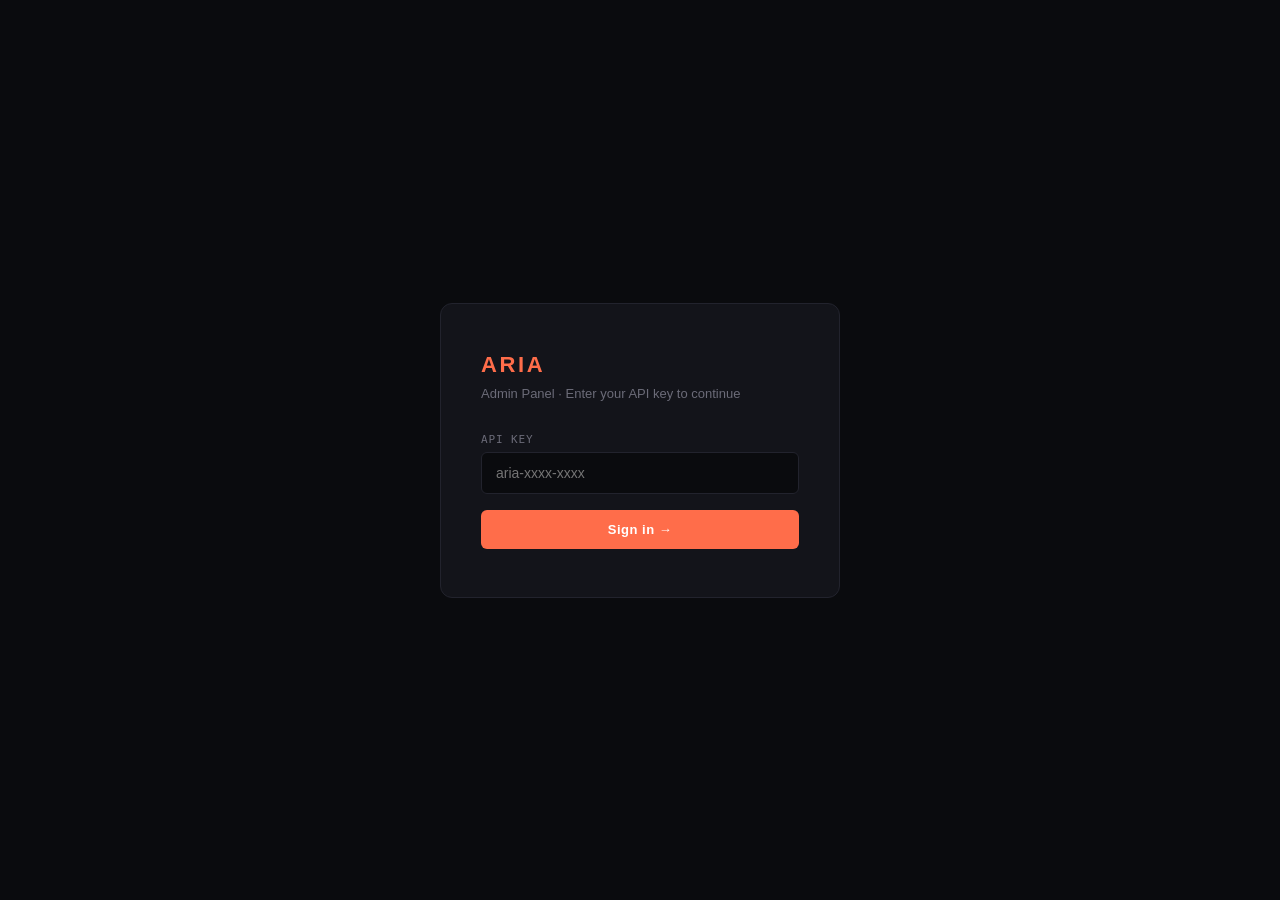
==== api/static/admin.html @ 055c733e "feat: admin panel — step 2 of plug-and-play RAG - /admin serves admin.html — clean dark UI with side" ====
<!DOCTYPE html>
<html lang="en">
<head>
<meta charset="UTF-8"/>
<meta name="viewport" content="width=device-width,initial-scale=1"/>
<title>Aria Admin</title>
<style>
  :root {
    --bg: #0a0b0e;
    --surface: #13141a;
    --border: #22232d;
    --coral: #ff6d4a;
    --green: #a7f3d0;
    --text: #f0ede8;
    --muted: #6b6b78;
    --sidebar-w: 220px;
  }
  * { box-sizing: border-box; margin: 0; padding: 0; }
  body { background: var(--bg); color: var(--text); font-family: 'Inter', 'Segoe UI', sans-serif; min-height: 100vh; }

  /* LOGIN */
  #login-screen {
    display: flex; align-items: center; justify-content: center;
    min-height: 100vh; padding: 24px;
  }
  .login-card {
    background: var(--surface); border: 1px solid var(--border);
    border-radius: 12px; padding: 48px 40px; width: 100%; max-width: 400px;
  }
  .login-card .logo { font-size: 22px; font-weight: 700; letter-spacing: .12em; color: var(--coral); margin-bottom: 8px; }
  .login-card .sub { font-size: 13px; color: var(--muted); margin-bottom: 32px; }
  .login-card label { font-size: 11px; letter-spacing: .08em; color: var(--muted); display: block; margin-bottom: 6px; font-family: monospace; }
  .login-card input {
    width: 100%; background: var(--bg); border: 1px solid var(--border);
    color: var(--text); padding: 12px 14px; border-radius: 6px;
    font-size: 14px; outline: none; margin-bottom: 16px;
  }
  .login-card input:focus { border-color: var(--coral); }
  .btn {
    background: var(--coral); color: #fff; border: none; padding: 12px 24px;
    border-radius: 6px; font-size: 13px; font-weight: 600; cursor: pointer;
    width: 100%; letter-spacing: .04em;
  }
  .btn:hover { opacity: .9; }
  .btn:disabled { opacity: .5; cursor: not-allowed; }
  .error-msg { color: #f87171; font-size: 12px; margin-top: 8px; }

  /* LAYOUT */
  #app { display: none; min-height: 100vh; }
  .sidebar {
    position: fixed; top: 0; left: 0; bottom: 0; width: var(--sidebar-w);
    background: var(--surface); border-right: 1px solid var(--border);
    display: flex; flex-direction: column; padding: 24px 0; z-index: 10;
  }
  .sidebar .brand { padding: 0 20px 24px; border-bottom: 1px solid var(--border); }
  .sidebar .brand span { font-size: 18px; font-weight: 700; letter-spacing: .1em; color: var(--coral); }
  .sidebar .brand small { display: block; font-size: 10px; color: var(--muted); letter-spacing: .06em; margin-top: 2px; }
  .nav { padding: 16px 12px; flex: 1; }
  .nav-item {
    display: flex; align-items: center; gap: 10px; padding: 10px 12px;
    border-radius: 6px; cursor: pointer; font-size: 13px; color: var(--muted);
    margin-bottom: 2px; transition: all .15s;
  }
  .nav-item:hover { background: var(--border); color: var(--text); }
  .nav-item.active { background: rgba(255,109,74,.12); color: var(--coral); }
  .nav-item .icon { font-size: 16px; width: 20px; text-align: center; }
  .sidebar-footer { padding: 16px 20px; border-top: 1px solid var(--border); }
  .company-badge { font-size: 11px; color: var(--muted); }
  .company-badge strong { display: block; font-size: 13px; color: var(--text); margin-bottom: 2px; }

  .main { margin-left: var(--sidebar-w); padding: 32px; min-height: 100vh; }
  .page { display: none; }
  .page.active { display: block; }
  .page-title { font-size: 22px; font-weight: 600; margin-bottom: 4px; }
  .page-sub { font-size: 13px; color: var(--muted); margin-bottom: 28px; }

  /* CARDS */
  .stats-grid { display: grid; grid-template-columns: repeat(auto-fit, minmax(180px,1fr)); gap: 16px; margin-bottom: 32px; }
  .stat-card {
    background: var(--surface); border: 1px solid var(--border);
    border-radius: 10px; padding: 20px 22px;
  }
  .stat-card .label { font-size: 10px; letter-spacing: .1em; color: var(--muted); font-family: monospace; margin-bottom: 8px; }
  .stat-card .value { font-size: 28px; font-weight: 700; color: var(--text); }
  .stat-card .sub { font-size: 11px; color: var(--muted); margin-top: 4px; }

  /* UPLOAD */
  .upload-zone {
    border: 2px dashed var(--border); border-radius: 10px;
    padding: 48px 24px; text-align: center; cursor: pointer;
    transition: all .2s; margin-bottom: 24px; background: var(--surface);
  }
  .upload-zone:hover, .upload-zone.drag { border-color: var(--coral); background: rgba(255,109,74,.04); }
  .upload-zone .icon { font-size: 36px; margin-bottom: 12px; }
  .upload-zone p { font-size: 14px; color: var(--muted); }
  .upload-zone strong { color: var(--text); }
  #file-input { display: none; }

  .progress-bar { height: 4px; background: var(--border); border-radius: 2px; margin: 12px 0; overflow: hidden; display: none; }
  .progress-fill { height: 100%; background: var(--coral); border-radius: 2px; transition: width .3s; }

  /* TABLE */
  .table-wrap { background: var(--surface); border: 1px solid var(--border); border-radius: 10px; overflow: hidden; }
  table { width: 100%; border-collapse: collapse; }
  th { font-size: 10px; letter-spacing: .08em; color: var(--muted); font-family: monospace; padding: 12px 16px; text-align: left; border-bottom: 1px solid var(--border); }
  td { font-size: 13px; padding: 14px 16px; border-bottom: 1px solid var(--border); vertical-align: top; }
  tr:last-child td { border-bottom: none; }
  tr:hover td { background: rgba(255,255,255,.02); }
  .badge { display: inline-block; padding: 2px 8px; border-radius: 4px; font-size: 10px; font-family: monospace; letter-spacing: .06em; }
  .badge-open { background: rgba(167,243,208,.1); color: var(--green); }
  .badge-doc { background: rgba(255,109,74,.1); color: var(--coral); }
  .reply-btn {
    background: none; border: 1px solid var(--border); color: var(--muted);
    padding: 4px 10px; border-radius: 4px; font-size: 11px; cursor: pointer;
  }
  .reply-btn:hover { border-color: var(--coral); color: var(--coral); }
  .empty-state { padding: 48px; text-align: center; color: var(--muted); font-size: 13px; }

  /* TOPICS */
  .topic-row { display: flex; align-items: center; gap: 12px; margin-bottom: 12px; }
  .topic-name { font-size: 13px; width: 200px; flex-shrink: 0; }
  .topic-bar-wrap { flex: 1; height: 8px; background: var(--border); border-radius: 4px; overflow: hidden; }
  .topic-bar { height: 100%; background: var(--coral); border-radius: 4px; transition: width .6s ease; }
  .topic-count { font-size: 12px; color: var(--muted); width: 32px; text-align: right; }

  /* DOCS LIST */
  .doc-item {
    display: flex; align-items: center; justify-content: space-between;
    padding: 14px 16px; border-bottom: 1px solid var(--border);
  }
  .doc-item:last-child { border-bottom: none; }
  .doc-info .doc-name { font-size: 13px; margin-bottom: 3px; }
  .doc-info .doc-meta { font-size: 11px; color: var(--muted); }

  /* TOAST */
  #toast {
    position: fixed; bottom: 24px; right: 24px;
    background: var(--surface); border: 1px solid var(--border);
    padding: 12px 20px; border-radius: 8px; font-size: 13px;
    transform: translateY(80px); opacity: 0; transition: all .3s; z-index: 100;
  }
  #toast.show { transform: translateY(0); opacity: 1; }
  #toast.success { border-color: var(--green); color: var(--green); }
  #toast.error { border-color: #f87171; color: #f87171; }

  @media (max-width: 768px) {
    .sidebar { width: 60px; }
    .sidebar .brand small, .nav-item span, .sidebar-footer .company-badge { display: none; }
    .main { margin-left: 60px; padding: 20px 16px; }
  }
</style>
</head>
<body>

<!-- LOGIN -->
<div id="login-screen">
  <div class="login-card">
    <div class="logo">ARIA</div>
    <div class="sub">Admin Panel · Enter your API key to continue</div>
    <label>API KEY</label>
    <input type="password" id="api-key-input" placeholder="aria-xxxx-xxxx" autocomplete="off"/>
    <div id="login-error" class="error-msg" style="display:none"></div>
    <button class="btn" id="login-btn">Sign in →</button>
  </div>
</div>

<!-- APP -->
<div id="app">
  <aside class="sidebar">
    <div class="brand">
      <span>ARIA</span>
      <small>ADMIN PANEL</small>
    </div>
    <nav class="nav">
      <div class="nav-item active" data-page="overview">
        <span class="icon">◈</span><span>Overview</span>
      </div>
      <div class="nav-item" data-page="knowledge">
        <span class="icon">⬡</span><span>Knowledge Base</span>
      </div>
      <div class="nav-item" data-page="tickets">
        <span class="icon">◎</span><span>Tickets</span>
      </div>
      <div class="nav-item" data-page="analytics">
        <span class="icon">▦</span><span>Analytics</span>
      </div>
    </nav>
    <div class="sidebar-footer">
      <div class="company-badge">
        <strong id="company-name">—</strong>
        <span>Company</span>
      </div>
    </div>
  </aside>

  <main class="main">

    <!-- OVERVIEW -->
    <div class="page active" id="page-overview">
      <div class="page-title">Overview</div>
      <div class="page-sub">Your Aria support agent at a glance</div>
      <div class="stats-grid">
        <div class="stat-card">
          <div class="label">TOTAL TICKETS</div>
          <div class="value" id="stat-tickets">—</div>
          <div class="sub">Escalations raised</div>
        </div>
        <div class="stat-card">
          <div class="label">DOCS INDEXED</div>
          <div class="value" id="stat-docs">—</div>
          <div class="sub">In knowledge base</div>
        </div>
        <div class="stat-card">
          <div class="label">TOP TOPIC</div>
          <div class="value" style="font-size:16px;padding-top:6px" id="stat-topic">—</div>
          <div class="sub">Most asked about</div>
        </div>
      </div>
      <div style="background:var(--surface);border:1px solid var(--border);border-radius:10px;padding:24px;">
        <p style="font-size:12px;letter-spacing:.08em;color:var(--muted);font-family:monospace;margin-bottom:16px;">QUICK LINKS</p>
        <div style="display:flex;gap:12px;flex-wrap:wrap;">
          <a href="/" target="_blank" style="color:var(--coral);font-size:13px;text-decoration:none;border:1px solid rgba(255,109,74,.3);padding:8px 16px;border-radius:6px;">Open Aria Chat ↗</a>
          <button class="reply-btn" onclick="switchPage('knowledge')">Upload a document</button>
          <button class="reply-btn" onclick="switchPage('tickets')">View tickets</button>
        </div>
      </div>
    </div>

    <!-- KNOWLEDGE BASE -->
    <div class="page" id="page-knowledge">
      <div class="page-title">Knowledge Base</div>
      <div class="page-sub">Upload documents — Aria learns from them instantly</div>

      <div class="upload-zone" id="upload-zone">
        <div class="icon">⬡</div>
        <p><strong>Drag & drop your file here</strong></p>
        <p style="margin-top:6px;font-size:12px;">PDF, DOCX or TXT · Max 10MB</p>
        <input type="file" id="file-input" accept=".pdf,.docx,.doc,.txt"/>
      </div>
      <div class="progress-bar" id="progress-bar">
        <div class="progress-fill" id="progress-fill" style="width:0%"></div>
      </div>
      <div id="upload-status" style="font-size:13px;color:var(--muted);margin-bottom:20px;"></div>

      <div class="table-wrap" id="docs-list">
        <div class="empty-state">No documents indexed yet. Upload one above.</div>
      </div>
    </div>

    <!-- TICKETS -->
    <div class="page" id="page-tickets">
      <div class="page-title">Tickets</div>
      <div class="page-sub">Escalations raised by your users</div>
      <div class="table-wrap">
        <table id="tickets-table">
          <thead>
            <tr>
              <th>TICKET ID</th>
              <th>CUSTOMER</th>
              <th>ISSUE</th>
              <th>STATUS</th>
              <th>DATE</th>
              <th></th>
            </tr>
          </thead>
          <tbody id="tickets-body">
            <tr><td colspan="6" class="empty-state">No tickets yet.</td></tr>
          </tbody>
        </table>
      </div>
    </div>

    <!-- ANALYTICS -->
    <div class="page" id="page-analytics">
      <div class="page-title">Analytics</div>
      <div class="page-sub">What your users ask Aria about most</div>
      <div class="table-wrap" style="padding:24px;" id="topics-chart">
        <div class="empty-state">No conversation data yet.</div>
      </div>
    </div>

  </main>
</div>

<div id="toast"></div>

<script>
let API_KEY = '';
let companyName = '';

// ── AUTH ──────────────────────────────────────────────────────────────────────
async function login() {
  const key = document.getElementById('api-key-input').value.trim();
  if (!key) return;
  const btn = document.getElementById('login-btn');
  btn.disabled = true; btn.textContent = 'Checking…';
  try {
    const r = await fetch('/admin/stats', { headers: { 'X-API-Key': key } });
    if (!r.ok) throw new Error('Invalid key');
    const data = await r.json();
    API_KEY = key;
    companyName = data.company;
    document.getElementById('login-screen').style.display = 'none';
    document.getElementById('app').style.display = 'block';
    document.getElementById('company-name').textContent = companyName;
    populateStats(data);
    loadAll();
  } catch {
    document.getElementById('login-error').style.display = 'block';
    document.getElementById('login-error').textContent = 'Invalid API key — please try again.';
    btn.disabled = false; btn.textContent = 'Sign in →';
  }
}

document.getElementById('login-btn').addEventListener('click', login);
document.getElementById('api-key-input').addEventListener('keydown', e => { if (e.key === 'Enter') login(); });

// ── NAV ───────────────────────────────────────────────────────────────────────
function switchPage(name) {
  document.querySelectorAll('.nav-item').forEach(i => i.classList.toggle('active', i.dataset.page === name));
  document.querySelectorAll('.page').forEach(p => p.classList.toggle('active', p.id === 'page-' + name));
  if (name === 'tickets') loadTickets();
  if (name === 'analytics') loadTopics();
  if (name === 'knowledge') loadDocs();
}
document.querySelectorAll('.nav-item').forEach(item => item.addEventListener('click', () => switchPage(item.dataset.page)));

// ── API ───────────────────────────────────────────────────────────────────────
const api = (path) => fetch(path, { headers: { 'X-API-Key': API_KEY } }).then(r => r.json());

function loadAll() { loadDocs(); loadTickets(); loadTopics(); }

// ── STATS ─────────────────────────────────────────────────────────────────────
function populateStats(data) {
  document.getElementById('stat-tickets').textContent = data.total_tickets;
  document.getElementById('stat-docs').textContent = data.docs_indexed;
  document.getElementById('stat-topic').textContent = data.top_topic;
}

// ── DOCS ──────────────────────────────────────────────────────────────────────
async function loadDocs() {
  const docs = await api('/admin/docs');
  const el = document.getElementById('docs-list');
  if (!docs.length) { el.innerHTML = '<div class="empty-state">No documents indexed yet. Upload one above.</div>'; return; }
  el.innerHTML = docs.map(d => `
    <div class="doc-item">
      <div class="doc-info">
        <div class="doc-name">${d.title}</div>
        <div class="doc-meta">${d.chunks} chunks indexed</div>
      </div>
      <span class="badge badge-doc">INDEXED</span>
    </div>`).join('');
}

// ── UPLOAD ────────────────────────────────────────────────────────────────────
const zone = document.getElementById('upload-zone');
const fileInput = document.getElementById('file-input');

zone.addEventListener('click', () => fileInput.click());
zone.addEventListener('dragover', e => { e.preventDefault(); zone.classList.add('drag'); });
zone.addEventListener('dragleave', () => zone.classList.remove('drag'));
zone.addEventListener('drop', e => { e.preventDefault(); zone.classList.remove('drag'); handleFile(e.dataTransfer.files[0]); });
fileInput.addEventListener('change', () => handleFile(fileInput.files[0]));

async function handleFile(file) {
  if (!file) return;
  const bar = document.getElementById('progress-bar');
  const fill = document.getElementById('progress-fill');
  const status = document.getElementById('upload-status');
  bar.style.display = 'block'; fill.style.width = '20%';
  status.textContent = `Uploading ${file.name}…`;
  const form = new FormData();
  form.append('file', file);
  try {
    fill.style.width = '60%';
    const r = await fetch('/upload', { method: 'POST', headers: { 'X-API-Key': API_KEY }, body: form });
    fill.style.width = '100%';
    const data = await r.json();
    if (!r.ok) throw new Error(data.detail || 'Upload failed');
    status.textContent = `✓ ${data.file} — ${data.chunks_indexed} chunks indexed`;
    toast(`${data.chunks_indexed} chunks indexed from ${data.file}`, 'success');
    setTimeout(() => { bar.style.display = 'none'; fill.style.width = '0%'; }, 1500);
    loadDocs();
    api('/admin/stats').then(populateStats);
  } catch (err) {
    status.textContent = '✗ ' + err.message;
    toast(err.message, 'error');
    bar.style.display = 'none';
  }
}

// ── TICKETS ───────────────────────────────────────────────────────────────────
async function loadTickets() {
  const tickets = await api('/admin/tickets');
  const body = document.getElementById('tickets-body');
  if (!tickets.length) { body.innerHTML = '<tr><td colspan="6" class="empty-state">No tickets yet.</td></tr>'; return; }
  body.innerHTML = tickets.map(t => `
    <tr>
      <td style="font-family:monospace;color:var(--green);font-size:12px;">#${t.id}</td>
      <td>
        <div style="font-size:13px;">${t.customer_name || '—'}</div>
        <div style="font-size:11px;color:var(--muted);">${t.customer_email || ''}</div>
      </td>
      <td style="max-width:260px;color:var(--muted);">${(t.issue || '').slice(0,80)}${(t.issue||'').length>80?'…':''}</td>
      <td><span class="badge badge-open">${(t.status||'open').toUpperCase()}</span></td>
      <td style="font-size:11px;color:var(--muted);">${t.created_at ? new Date(t.created_at).toLocaleDateString() : '—'}</td>
      <td>${t.customer_email ? `<button class="reply-btn" onclick="replyTo('${t.customer_email}','${t.id}')">Reply</button>` : ''}</td>
    </tr>`).join('');
}

function replyTo(email, ticketId) {
  window.open(`mailto:${email}?subject=Re: PulseFlow support ticket %23${ticketId}`, '_blank');
}

// ── TOPICS ────────────────────────────────────────────────────────────────────
async function loadTopics() {
  const topics = await api('/topics');
  const el = document.getElementById('topics-chart');
  if (!topics.length) { el.innerHTML = '<div class="empty-state">No conversation data yet.</div>'; return; }
  const max = Math.max(...topics.map(t => t.count));
  el.innerHTML = topics.map(t => `
    <div class="topic-row">
      <div class="topic-name">${t.topic}</div>
      <div class="topic-bar-wrap"><div class="topic-bar" style="width:${Math.round(t.count/max*100)}%"></div></div>
      <div class="topic-count">${t.count}</div>
    </div>`).join('');
}

// ── TOAST ─────────────────────────────────────────────────────────────────────
function toast(msg, type = 'success') {
  const el = document.getElementById('toast');
  el.textContent = msg; el.className = 'show ' + type;
  setTimeout(() => el.className = '', 3000);
}
</script>
</body>
</html>
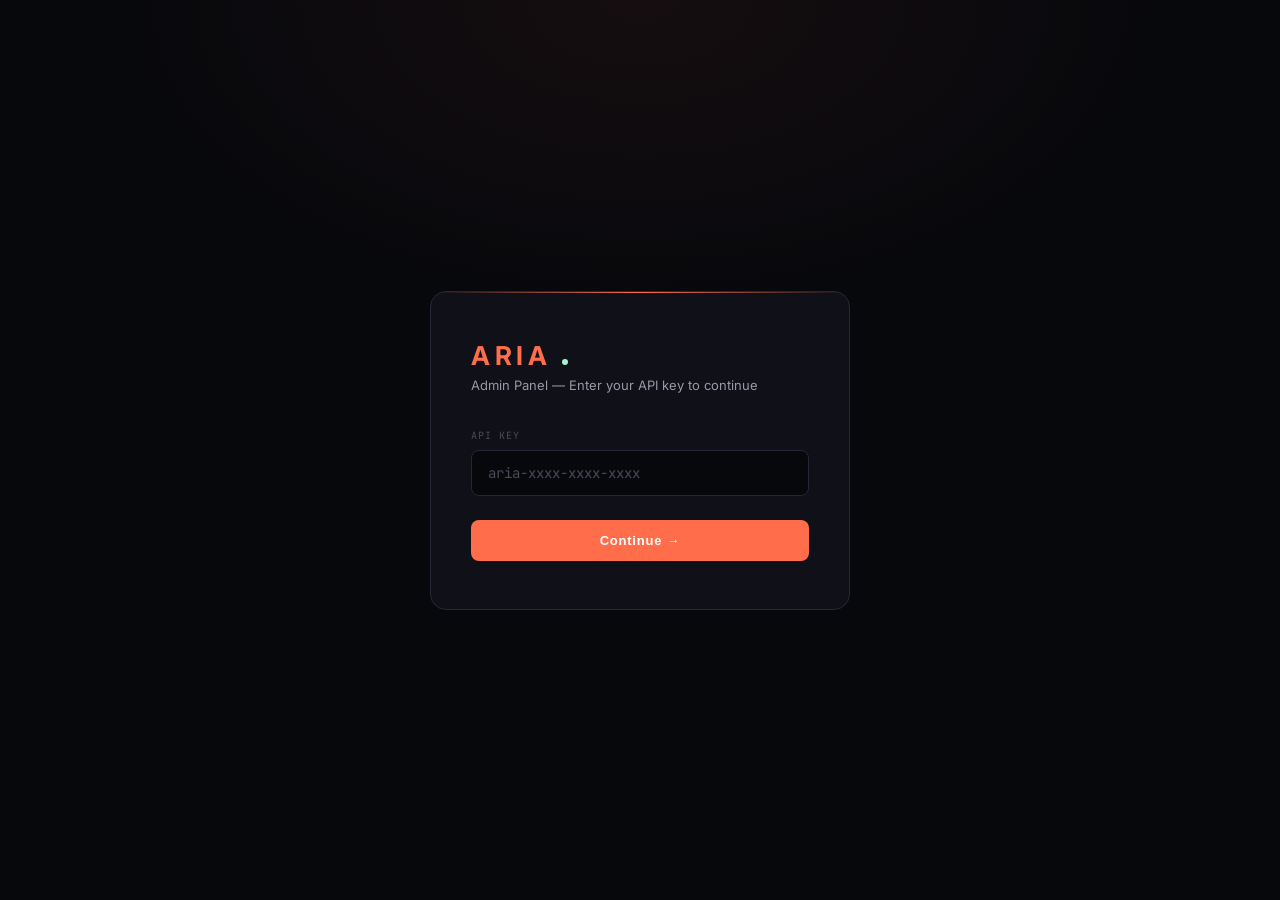
==== commit 2b4f6db3: "feat: CORS middleware + admin panel redesign - Add CORSMiddleware (allow_origins=[*]) so the embed s" ====
--- a/api/static/admin.html
+++ b/api/static/admin.html
@@ -5,148 +5,399 @@
 <meta name="viewport" content="width=device-width,initial-scale=1"/>
 <title>Aria Admin</title>
 <style>
+  @import url('https://fonts.googleapis.com/css2?family=Inter:wght@300;400;500;600;700&family=JetBrains+Mono:wght@400;500&display=swap');
+
   :root {
-    --bg: #0a0b0e;
-    --surface: #13141a;
-    --border: #22232d;
+    --bg: #07080c;
+    --surface: #0f1018;
+    --surface2: #161820;
+    --border: #1e2030;
+    --border2: #252738;
     --coral: #ff6d4a;
+    --coral-dim: rgba(255,109,74,.08);
+    --coral-glow: rgba(255,109,74,.15);
     --green: #a7f3d0;
-    --text: #f0ede8;
-    --muted: #6b6b78;
-    --sidebar-w: 220px;
-  }
+    --green-dim: rgba(167,243,208,.08);
+    --blue: #7dd3fc;
+    --text: #eeeaf4;
+    --text2: #9898a8;
+    --text3: #4a4a5a;
+    --sidebar-w: 240px;
+    --radius: 10px;
+  }
+
   * { box-sizing: border-box; margin: 0; padding: 0; }
-  body { background: var(--bg); color: var(--text); font-family: 'Inter', 'Segoe UI', sans-serif; min-height: 100vh; }
-
-  /* LOGIN */
+
+  body {
+    background: var(--bg);
+    color: var(--text);
+    font-family: 'Inter', sans-serif;
+    min-height: 100vh;
+    -webkit-font-smoothing: antialiased;
+  }
+
+  /* ── LOGIN ── */
   #login-screen {
     display: flex; align-items: center; justify-content: center;
     min-height: 100vh; padding: 24px;
-  }
+    background: radial-gradient(ellipse 60% 50% at 50% 0%, rgba(255,109,74,.06) 0%, transparent 70%);
+  }
+
   .login-card {
-    background: var(--surface); border: 1px solid var(--border);
-    border-radius: 12px; padding: 48px 40px; width: 100%; max-width: 400px;
-  }
-  .login-card .logo { font-size: 22px; font-weight: 700; letter-spacing: .12em; color: var(--coral); margin-bottom: 8px; }
-  .login-card .sub { font-size: 13px; color: var(--muted); margin-bottom: 32px; }
-  .login-card label { font-size: 11px; letter-spacing: .08em; color: var(--muted); display: block; margin-bottom: 6px; font-family: monospace; }
-  .login-card input {
-    width: 100%; background: var(--bg); border: 1px solid var(--border);
-    color: var(--text); padding: 12px 14px; border-radius: 6px;
-    font-size: 14px; outline: none; margin-bottom: 16px;
-  }
-  .login-card input:focus { border-color: var(--coral); }
-  .btn {
-    background: var(--coral); color: #fff; border: none; padding: 12px 24px;
-    border-radius: 6px; font-size: 13px; font-weight: 600; cursor: pointer;
-    width: 100%; letter-spacing: .04em;
-  }
-  .btn:hover { opacity: .9; }
-  .btn:disabled { opacity: .5; cursor: not-allowed; }
-  .error-msg { color: #f87171; font-size: 12px; margin-top: 8px; }
-
-  /* LAYOUT */
+    width: 100%; max-width: 420px;
+    background: var(--surface);
+    border: 1px solid var(--border2);
+    border-radius: 16px;
+    padding: 48px 40px;
+    position: relative;
+    overflow: hidden;
+  }
+
+  .login-card::before {
+    content: '';
+    position: absolute; top: 0; left: 0; right: 0; height: 1px;
+    background: linear-gradient(90deg, transparent, var(--coral), transparent);
+  }
+
+  .login-logo {
+    display: flex; align-items: baseline; gap: 10px; margin-bottom: 6px;
+  }
+  .login-logo .wordmark {
+    font-size: 26px; font-weight: 700; letter-spacing: .18em; color: var(--coral);
+  }
+  .login-logo .dot {
+    width: 6px; height: 6px; border-radius: 50%;
+    background: var(--green); margin-bottom: 2px;
+  }
+  .login-sub { font-size: 13px; color: var(--text2); margin-bottom: 36px; }
+
+  .field-group { margin-bottom: 20px; }
+  .field-group label {
+    display: block; font-size: 10px; font-family: 'JetBrains Mono', monospace;
+    letter-spacing: .1em; color: var(--text3); margin-bottom: 8px;
+  }
+  .field-group input {
+    width: 100%;
+    background: var(--bg);
+    border: 1px solid var(--border2);
+    color: var(--text);
+    padding: 13px 16px;
+    border-radius: 8px;
+    font-size: 14px;
+    font-family: 'JetBrains Mono', monospace;
+    outline: none;
+    transition: border-color .2s, box-shadow .2s;
+  }
+  .field-group input:focus {
+    border-color: var(--coral);
+    box-shadow: 0 0 0 3px var(--coral-glow);
+  }
+  .field-group input::placeholder { color: var(--text3); }
+
+  .login-btn {
+    width: 100%;
+    background: var(--coral);
+    color: #fff;
+    border: none;
+    padding: 13px;
+    border-radius: 8px;
+    font-size: 13px;
+    font-weight: 600;
+    letter-spacing: .06em;
+    cursor: pointer;
+    transition: opacity .15s, transform .1s;
+    margin-top: 4px;
+  }
+  .login-btn:hover { opacity: .92; }
+  .login-btn:active { transform: scale(.99); }
+  .login-btn:disabled { opacity: .4; cursor: not-allowed; }
+
+  .login-error {
+    display: none;
+    background: rgba(248,113,113,.08);
+    border: 1px solid rgba(248,113,113,.2);
+    color: #f87171;
+    font-size: 12px;
+    padding: 10px 14px;
+    border-radius: 6px;
+    margin-top: 12px;
+  }
+
+  /* ── APP SHELL ── */
   #app { display: none; min-height: 100vh; }
+
   .sidebar {
     position: fixed; top: 0; left: 0; bottom: 0; width: var(--sidebar-w);
-    background: var(--surface); border-right: 1px solid var(--border);
-    display: flex; flex-direction: column; padding: 24px 0; z-index: 10;
-  }
-  .sidebar .brand { padding: 0 20px 24px; border-bottom: 1px solid var(--border); }
-  .sidebar .brand span { font-size: 18px; font-weight: 700; letter-spacing: .1em; color: var(--coral); }
-  .sidebar .brand small { display: block; font-size: 10px; color: var(--muted); letter-spacing: .06em; margin-top: 2px; }
-  .nav { padding: 16px 12px; flex: 1; }
+    background: var(--surface);
+    border-right: 1px solid var(--border);
+    display: flex; flex-direction: column;
+    z-index: 20;
+  }
+
+  .sidebar-top {
+    padding: 24px 20px 20px;
+    border-bottom: 1px solid var(--border);
+  }
+
+  .brand {
+    display: flex; align-items: center; gap: 10px; margin-bottom: 4px;
+  }
+  .brand-icon {
+    width: 32px; height: 32px;
+    background: var(--coral);
+    border-radius: 8px;
+    display: flex; align-items: center; justify-content: center;
+    font-size: 14px; font-weight: 800; color: #fff; letter-spacing: .08em;
+  }
+  .brand-text { font-size: 15px; font-weight: 700; letter-spacing: .08em; color: var(--text); }
+  .brand-badge {
+    font-size: 9px; font-family: 'JetBrains Mono', monospace;
+    letter-spacing: .1em; color: var(--text3);
+    background: var(--surface2); border: 1px solid var(--border);
+    padding: 2px 7px; border-radius: 4px;
+  }
+
+  .company-row {
+    display: flex; align-items: center; gap: 8px; margin-top: 14px;
+  }
+  .company-dot { width: 7px; height: 7px; border-radius: 50%; background: var(--green); flex-shrink: 0; }
+  .company-label { font-size: 12px; color: var(--text2); }
+  #company-name { font-size: 12px; color: var(--text); font-weight: 500; }
+
+  .nav { flex: 1; padding: 16px 12px; }
+  .nav-section-label {
+    font-size: 9px; font-family: 'JetBrains Mono', monospace;
+    letter-spacing: .12em; color: var(--text3);
+    padding: 0 8px; margin-bottom: 8px; margin-top: 16px;
+  }
+  .nav-section-label:first-child { margin-top: 0; }
+
   .nav-item {
-    display: flex; align-items: center; gap: 10px; padding: 10px 12px;
-    border-radius: 6px; cursor: pointer; font-size: 13px; color: var(--muted);
-    margin-bottom: 2px; transition: all .15s;
-  }
-  .nav-item:hover { background: var(--border); color: var(--text); }
-  .nav-item.active { background: rgba(255,109,74,.12); color: var(--coral); }
-  .nav-item .icon { font-size: 16px; width: 20px; text-align: center; }
-  .sidebar-footer { padding: 16px 20px; border-top: 1px solid var(--border); }
-  .company-badge { font-size: 11px; color: var(--muted); }
-  .company-badge strong { display: block; font-size: 13px; color: var(--text); margin-bottom: 2px; }
-
-  .main { margin-left: var(--sidebar-w); padding: 32px; min-height: 100vh; }
-  .page { display: none; }
+    display: flex; align-items: center; gap: 10px;
+    padding: 9px 10px; border-radius: 7px;
+    cursor: pointer; font-size: 13px; color: var(--text2);
+    margin-bottom: 1px; transition: all .15s; position: relative;
+    user-select: none;
+  }
+  .nav-item:hover { background: var(--surface2); color: var(--text); }
+  .nav-item.active {
+    background: var(--coral-dim);
+    color: var(--coral);
+  }
+  .nav-item.active::before {
+    content: '';
+    position: absolute; left: 0; top: 20%; bottom: 20%;
+    width: 2px; border-radius: 2px;
+    background: var(--coral);
+  }
+  .nav-icon { font-size: 15px; width: 20px; text-align: center; opacity: .7; }
+  .nav-item.active .nav-icon { opacity: 1; }
+
+  .sidebar-footer {
+    padding: 16px 20px;
+    border-top: 1px solid var(--border);
+    font-size: 11px; color: var(--text3);
+  }
+  .sidebar-footer a { color: var(--coral); text-decoration: none; font-size: 12px; }
+  .sidebar-footer a:hover { opacity: .8; }
+
+  /* ── MAIN ── */
+  .main {
+    margin-left: var(--sidebar-w);
+    padding: 36px 40px;
+    min-height: 100vh;
+    max-width: 1100px;
+  }
+
+  .page { display: none; animation: fadeIn .2s ease; }
   .page.active { display: block; }
-  .page-title { font-size: 22px; font-weight: 600; margin-bottom: 4px; }
-  .page-sub { font-size: 13px; color: var(--muted); margin-bottom: 28px; }
-
-  /* CARDS */
-  .stats-grid { display: grid; grid-template-columns: repeat(auto-fit, minmax(180px,1fr)); gap: 16px; margin-bottom: 32px; }
+  @keyframes fadeIn { from { opacity: 0; transform: translateY(6px); } to { opacity: 1; transform: none; } }
+
+  .page-header { margin-bottom: 28px; }
+  .page-header h1 { font-size: 20px; font-weight: 600; margin-bottom: 4px; }
+  .page-header p { font-size: 13px; color: var(--text2); }
+
+  /* ── STATS ── */
+  .stats-row { display: grid; grid-template-columns: repeat(3, 1fr); gap: 16px; margin-bottom: 28px; }
+
   .stat-card {
-    background: var(--surface); border: 1px solid var(--border);
-    border-radius: 10px; padding: 20px 22px;
-  }
-  .stat-card .label { font-size: 10px; letter-spacing: .1em; color: var(--muted); font-family: monospace; margin-bottom: 8px; }
-  .stat-card .value { font-size: 28px; font-weight: 700; color: var(--text); }
-  .stat-card .sub { font-size: 11px; color: var(--muted); margin-top: 4px; }
-
-  /* UPLOAD */
+    background: var(--surface);
+    border: 1px solid var(--border);
+    border-radius: var(--radius);
+    padding: 22px 24px;
+    position: relative; overflow: hidden;
+    transition: border-color .2s;
+  }
+  .stat-card:hover { border-color: var(--border2); }
+  .stat-card .s-label {
+    font-size: 9px; font-family: 'JetBrains Mono', monospace;
+    letter-spacing: .12em; color: var(--text3); margin-bottom: 10px;
+  }
+  .stat-card .s-value {
+    font-size: 32px; font-weight: 700; line-height: 1;
+    margin-bottom: 6px;
+  }
+  .stat-card .s-sub { font-size: 11px; color: var(--text2); }
+  .stat-card.accent-coral { border-color: rgba(255,109,74,.2); }
+  .stat-card.accent-coral .s-value { color: var(--coral); }
+  .stat-card.accent-green { border-color: rgba(167,243,208,.15); }
+  .stat-card.accent-green .s-value { color: var(--green); }
+  .stat-card .s-glow {
+    position: absolute; top: -20px; right: -20px;
+    width: 80px; height: 80px; border-radius: 50%;
+    filter: blur(28px); pointer-events: none;
+  }
+  .accent-coral .s-glow { background: rgba(255,109,74,.18); }
+  .accent-green .s-glow { background: rgba(167,243,208,.1); }
+
+  /* ── QUICK ACTIONS ── */
+  .quick-row { display: flex; gap: 12px; flex-wrap: wrap; margin-bottom: 28px; }
+  .quick-btn {
+    display: flex; align-items: center; gap: 8px;
+    padding: 10px 16px; border-radius: 8px;
+    font-size: 13px; cursor: pointer; transition: all .15s;
+    border: 1px solid var(--border2); background: var(--surface2);
+    color: var(--text2); text-decoration: none;
+  }
+  .quick-btn:hover { border-color: var(--coral); color: var(--text); }
+  .quick-btn.primary { background: var(--coral); color: #fff; border-color: var(--coral); }
+  .quick-btn.primary:hover { opacity: .9; }
+
+  /* ── PANEL CARD ── */
+  .panel {
+    background: var(--surface);
+    border: 1px solid var(--border);
+    border-radius: var(--radius);
+    overflow: hidden;
+    margin-bottom: 24px;
+  }
+  .panel-head {
+    padding: 16px 20px;
+    border-bottom: 1px solid var(--border);
+    display: flex; align-items: center; justify-content: space-between;
+  }
+  .panel-head h3 { font-size: 13px; font-weight: 500; }
+  .panel-head .ph-sub { font-size: 11px; color: var(--text2); }
+
+  /* ── UPLOAD ── */
   .upload-zone {
-    border: 2px dashed var(--border); border-radius: 10px;
-    padding: 48px 24px; text-align: center; cursor: pointer;
-    transition: all .2s; margin-bottom: 24px; background: var(--surface);
-  }
-  .upload-zone:hover, .upload-zone.drag { border-color: var(--coral); background: rgba(255,109,74,.04); }
-  .upload-zone .icon { font-size: 36px; margin-bottom: 12px; }
-  .upload-zone p { font-size: 14px; color: var(--muted); }
-  .upload-zone strong { color: var(--text); }
+    border: 2px dashed var(--border2); border-radius: var(--radius);
+    padding: 52px 24px; text-align: center; cursor: pointer;
+    transition: all .2s; background: var(--surface); margin-bottom: 16px;
+  }
+  .upload-zone:hover, .upload-zone.drag {
+    border-color: var(--coral);
+    background: var(--coral-dim);
+  }
+  .upload-zone .uz-icon { font-size: 32px; margin-bottom: 14px; opacity: .6; }
+  .upload-zone .uz-main { font-size: 14px; font-weight: 500; margin-bottom: 6px; }
+  .upload-zone .uz-sub { font-size: 12px; color: var(--text2); }
+  .upload-zone .uz-sub span { color: var(--coral); }
   #file-input { display: none; }
 
-  .progress-bar { height: 4px; background: var(--border); border-radius: 2px; margin: 12px 0; overflow: hidden; display: none; }
-  .progress-fill { height: 100%; background: var(--coral); border-radius: 2px; transition: width .3s; }
-
-  /* TABLE */
-  .table-wrap { background: var(--surface); border: 1px solid var(--border); border-radius: 10px; overflow: hidden; }
+  .progress-wrap { display: none; margin-bottom: 16px; }
+  .progress-label { font-size: 12px; color: var(--text2); margin-bottom: 8px; }
+  .progress-bar { height: 3px; background: var(--border2); border-radius: 2px; overflow: hidden; }
+  .progress-fill { height: 100%; background: var(--coral); border-radius: 2px; transition: width .4s ease; width: 0%; }
+
+  .upload-msg { font-size: 13px; color: var(--text2); margin-bottom: 20px; min-height: 20px; }
+
+  /* ── TABLE ── */
+  .table-wrap { overflow-x: auto; }
   table { width: 100%; border-collapse: collapse; }
-  th { font-size: 10px; letter-spacing: .08em; color: var(--muted); font-family: monospace; padding: 12px 16px; text-align: left; border-bottom: 1px solid var(--border); }
-  td { font-size: 13px; padding: 14px 16px; border-bottom: 1px solid var(--border); vertical-align: top; }
+  thead tr { border-bottom: 1px solid var(--border); }
+  th {
+    font-size: 9px; font-family: 'JetBrains Mono', monospace;
+    letter-spacing: .1em; color: var(--text3); padding: 12px 16px;
+    text-align: left; font-weight: 500; white-space: nowrap;
+  }
+  td { font-size: 13px; padding: 14px 16px; border-bottom: 1px solid var(--border); vertical-align: middle; }
   tr:last-child td { border-bottom: none; }
-  tr:hover td { background: rgba(255,255,255,.02); }
-  .badge { display: inline-block; padding: 2px 8px; border-radius: 4px; font-size: 10px; font-family: monospace; letter-spacing: .06em; }
-  .badge-open { background: rgba(167,243,208,.1); color: var(--green); }
-  .badge-doc { background: rgba(255,109,74,.1); color: var(--coral); }
-  .reply-btn {
-    background: none; border: 1px solid var(--border); color: var(--muted);
-    padding: 4px 10px; border-radius: 4px; font-size: 11px; cursor: pointer;
-  }
-  .reply-btn:hover { border-color: var(--coral); color: var(--coral); }
-  .empty-state { padding: 48px; text-align: center; color: var(--muted); font-size: 13px; }
-
-  /* TOPICS */
-  .topic-row { display: flex; align-items: center; gap: 12px; margin-bottom: 12px; }
-  .topic-name { font-size: 13px; width: 200px; flex-shrink: 0; }
-  .topic-bar-wrap { flex: 1; height: 8px; background: var(--border); border-radius: 4px; overflow: hidden; }
-  .topic-bar { height: 100%; background: var(--coral); border-radius: 4px; transition: width .6s ease; }
-  .topic-count { font-size: 12px; color: var(--muted); width: 32px; text-align: right; }
-
-  /* DOCS LIST */
-  .doc-item {
+  tbody tr { transition: background .1s; }
+  tbody tr:hover td { background: var(--surface2); }
+
+  .ticket-id { font-family: 'JetBrains Mono', monospace; font-size: 11px; color: var(--green); }
+  .customer-name { font-weight: 500; margin-bottom: 2px; }
+  .customer-email { font-size: 11px; color: var(--text2); }
+  .issue-text { color: var(--text2); max-width: 260px; line-height: 1.4; }
+
+  .badge {
+    display: inline-flex; align-items: center; gap: 5px;
+    padding: 3px 9px; border-radius: 20px;
+    font-size: 10px; font-family: 'JetBrains Mono', monospace;
+    letter-spacing: .06em; font-weight: 500;
+  }
+  .badge::before { content: ''; width: 5px; height: 5px; border-radius: 50%; }
+  .badge-open { background: var(--green-dim); color: var(--green); border: 1px solid rgba(167,243,208,.2); }
+  .badge-open::before { background: var(--green); }
+  .badge-doc { background: var(--coral-dim); color: var(--coral); border: 1px solid rgba(255,109,74,.2); }
+  .badge-doc::before { background: var(--coral); }
+
+  .action-btn {
+    background: none; border: 1px solid var(--border2); color: var(--text2);
+    padding: 5px 12px; border-radius: 6px; font-size: 11px; cursor: pointer;
+    transition: all .15s; font-family: inherit;
+  }
+  .action-btn:hover { border-color: var(--coral); color: var(--coral); }
+
+  .date-text { font-size: 11px; color: var(--text3); font-family: 'JetBrains Mono', monospace; }
+
+  /* ── DOC LIST ── */
+  .doc-row {
     display: flex; align-items: center; justify-content: space-between;
-    padding: 14px 16px; border-bottom: 1px solid var(--border);
-  }
-  .doc-item:last-child { border-bottom: none; }
-  .doc-info .doc-name { font-size: 13px; margin-bottom: 3px; }
-  .doc-info .doc-meta { font-size: 11px; color: var(--muted); }
-
-  /* TOAST */
+    padding: 14px 20px; border-bottom: 1px solid var(--border);
+    transition: background .1s;
+  }
+  .doc-row:last-child { border-bottom: none; }
+  .doc-row:hover { background: var(--surface2); }
+  .doc-icon { font-size: 18px; margin-right: 12px; opacity: .6; }
+  .doc-info { flex: 1; }
+  .doc-name { font-size: 13px; font-weight: 500; margin-bottom: 3px; }
+  .doc-meta { font-size: 11px; color: var(--text2); font-family: 'JetBrains Mono', monospace; }
+
+  /* ── TOPICS ── */
+  .topic-row {
+    display: flex; align-items: center; gap: 14px;
+    padding: 10px 20px; border-bottom: 1px solid var(--border);
+  }
+  .topic-row:last-child { border-bottom: none; }
+  .topic-rank {
+    font-size: 10px; font-family: 'JetBrains Mono', monospace;
+    color: var(--text3); width: 20px; text-align: center; flex-shrink: 0;
+  }
+  .topic-name { font-size: 13px; width: 190px; flex-shrink: 0; }
+  .topic-bar-wrap { flex: 1; height: 6px; background: var(--border2); border-radius: 3px; overflow: hidden; }
+  .topic-bar { height: 100%; background: linear-gradient(90deg, var(--coral), #ff9966); border-radius: 3px; transition: width .8s cubic-bezier(.4,0,.2,1); width: 0%; }
+  .topic-count { font-size: 12px; color: var(--text2); font-family: 'JetBrains Mono', monospace; width: 28px; text-align: right; }
+
+  /* ── EMPTY ── */
+  .empty {
+    padding: 52px 24px; text-align: center;
+    color: var(--text3); font-size: 13px;
+  }
+  .empty .empty-icon { font-size: 28px; margin-bottom: 12px; opacity: .4; }
+
+  /* ── TOAST ── */
   #toast {
     position: fixed; bottom: 24px; right: 24px;
-    background: var(--surface); border: 1px solid var(--border);
-    padding: 12px 20px; border-radius: 8px; font-size: 13px;
-    transform: translateY(80px); opacity: 0; transition: all .3s; z-index: 100;
-  }
-  #toast.show { transform: translateY(0); opacity: 1; }
-  #toast.success { border-color: var(--green); color: var(--green); }
-  #toast.error { border-color: #f87171; color: #f87171; }
-
-  @media (max-width: 768px) {
-    .sidebar { width: 60px; }
-    .sidebar .brand small, .nav-item span, .sidebar-footer .company-badge { display: none; }
-    .main { margin-left: 60px; padding: 20px 16px; }
+    background: var(--surface2); border: 1px solid var(--border2);
+    color: var(--text); padding: 12px 18px; border-radius: 8px;
+    font-size: 13px; opacity: 0; transform: translateY(12px);
+    transition: all .25s; pointer-events: none; z-index: 999;
+    display: flex; align-items: center; gap: 10px;
+    box-shadow: 0 8px 32px rgba(0,0,0,.4);
+  }
+  #toast.show { opacity: 1; transform: none; }
+  #toast.ok { border-color: rgba(167,243,208,.3); }
+  #toast.ok::before { content: '✓'; color: var(--green); font-weight: 700; }
+  #toast.err { border-color: rgba(248,113,113,.3); }
+  #toast.err::before { content: '✗'; color: #f87171; font-weight: 700; }
+
+  @media (max-width: 900px) {
+    :root { --sidebar-w: 64px; }
+    .nav-item span, .sidebar-top .company-row, .brand-text, .brand-badge, .sidebar-footer { display: none; }
+    .main { padding: 24px 20px; }
+    .stats-row { grid-template-columns: 1fr; }
   }
 </style>
 </head>
@@ -155,41 +406,56 @@
 <!-- LOGIN -->
 <div id="login-screen">
   <div class="login-card">
-    <div class="logo">ARIA</div>
-    <div class="sub">Admin Panel · Enter your API key to continue</div>
-    <label>API KEY</label>
-    <input type="password" id="api-key-input" placeholder="aria-xxxx-xxxx" autocomplete="off"/>
-    <div id="login-error" class="error-msg" style="display:none"></div>
-    <button class="btn" id="login-btn">Sign in →</button>
+    <div class="login-logo">
+      <div class="wordmark">ARIA</div>
+      <div class="dot"></div>
+    </div>
+    <p class="login-sub">Admin Panel — Enter your API key to continue</p>
+    <div class="field-group">
+      <label>API KEY</label>
+      <input type="password" id="api-key-input" placeholder="aria-xxxx-xxxx-xxxx" autocomplete="off" spellcheck="false"/>
+    </div>
+    <button class="login-btn" id="login-btn">Continue →</button>
+    <div class="login-error" id="login-error"></div>
   </div>
 </div>
 
 <!-- APP -->
 <div id="app">
+
   <aside class="sidebar">
-    <div class="brand">
-      <span>ARIA</span>
-      <small>ADMIN PANEL</small>
+    <div class="sidebar-top">
+      <div class="brand">
+        <div class="brand-icon">A</div>
+        <span class="brand-text">ARIA</span>
+        <span class="brand-badge">ADMIN</span>
+      </div>
+      <div class="company-row">
+        <div class="company-dot"></div>
+        <span id="company-name">—</span>
+        <span class="company-label">· active</span>
+      </div>
     </div>
+
     <nav class="nav">
+      <div class="nav-section-label">WORKSPACE</div>
       <div class="nav-item active" data-page="overview">
-        <span class="icon">◈</span><span>Overview</span>
+        <span class="nav-icon">⊞</span><span>Overview</span>
       </div>
       <div class="nav-item" data-page="knowledge">
-        <span class="icon">⬡</span><span>Knowledge Base</span>
-      </div>
+        <span class="nav-icon">◈</span><span>Knowledge Base</span>
+      </div>
+      <div class="nav-section-label">SUPPORT</div>
       <div class="nav-item" data-page="tickets">
-        <span class="icon">◎</span><span>Tickets</span>
+        <span class="nav-icon">◎</span><span>Tickets</span>
       </div>
       <div class="nav-item" data-page="analytics">
-        <span class="icon">▦</span><span>Analytics</span>
+        <span class="nav-icon">▦</span><span>Analytics</span>
       </div>
     </nav>
+
     <div class="sidebar-footer">
-      <div class="company-badge">
-        <strong id="company-name">—</strong>
-        <span>Company</span>
-      </div>
+      <a href="/" target="_blank">↗ Open Aria Chat</a>
     </div>
   </aside>
 
@@ -197,85 +463,121 @@
 
     <!-- OVERVIEW -->
     <div class="page active" id="page-overview">
-      <div class="page-title">Overview</div>
-      <div class="page-sub">Your Aria support agent at a glance</div>
-      <div class="stats-grid">
+      <div class="page-header">
+        <h1>Good morning ☀️</h1>
+        <p>Here's what's happening with your Aria support agent</p>
+      </div>
+
+      <div class="stats-row">
+        <div class="stat-card accent-coral">
+          <div class="s-glow"></div>
+          <div class="s-label">OPEN TICKETS</div>
+          <div class="s-value" id="stat-tickets">—</div>
+          <div class="s-sub">Escalations raised</div>
+        </div>
+        <div class="stat-card accent-green">
+          <div class="s-glow"></div>
+          <div class="s-label">DOCS INDEXED</div>
+          <div class="s-value" id="stat-docs">—</div>
+          <div class="s-sub">In knowledge base</div>
+        </div>
         <div class="stat-card">
-          <div class="label">TOTAL TICKETS</div>
-          <div class="value" id="stat-tickets">—</div>
-          <div class="sub">Escalations raised</div>
-        </div>
-        <div class="stat-card">
-          <div class="label">DOCS INDEXED</div>
-          <div class="value" id="stat-docs">—</div>
-          <div class="sub">In knowledge base</div>
-        </div>
-        <div class="stat-card">
-          <div class="label">TOP TOPIC</div>
-          <div class="value" style="font-size:16px;padding-top:6px" id="stat-topic">—</div>
-          <div class="sub">Most asked about</div>
-        </div>
-      </div>
-      <div style="background:var(--surface);border:1px solid var(--border);border-radius:10px;padding:24px;">
-        <p style="font-size:12px;letter-spacing:.08em;color:var(--muted);font-family:monospace;margin-bottom:16px;">QUICK LINKS</p>
-        <div style="display:flex;gap:12px;flex-wrap:wrap;">
-          <a href="/" target="_blank" style="color:var(--coral);font-size:13px;text-decoration:none;border:1px solid rgba(255,109,74,.3);padding:8px 16px;border-radius:6px;">Open Aria Chat ↗</a>
-          <button class="reply-btn" onclick="switchPage('knowledge')">Upload a document</button>
-          <button class="reply-btn" onclick="switchPage('tickets')">View tickets</button>
+          <div class="s-label">TOP TOPIC</div>
+          <div class="s-value" id="stat-topic" style="font-size:15px;padding-top:8px;color:var(--text2);font-weight:500;">—</div>
+          <div class="s-sub">Most asked about</div>
+        </div>
+      </div>
+
+      <div class="quick-row">
+        <a href="/" target="_blank" class="quick-btn primary">↗ Open Aria Chat</a>
+        <button class="quick-btn" onclick="switchPage('knowledge')">⬡ Upload a doc</button>
+        <button class="quick-btn" onclick="switchPage('tickets')">◎ View tickets</button>
+        <button class="quick-btn" onclick="switchPage('analytics')">▦ Analytics</button>
+      </div>
+
+      <div class="panel">
+        <div class="panel-head">
+          <h3>Recent Tickets</h3>
+          <span class="ph-sub" style="cursor:pointer;color:var(--coral);font-size:12px;" onclick="switchPage('tickets')">View all →</span>
+        </div>
+        <div id="overview-tickets">
+          <div class="empty"><div class="empty-icon">◎</div>No tickets yet</div>
         </div>
       </div>
     </div>
 
     <!-- KNOWLEDGE BASE -->
     <div class="page" id="page-knowledge">
-      <div class="page-title">Knowledge Base</div>
-      <div class="page-sub">Upload documents — Aria learns from them instantly</div>
+      <div class="page-header">
+        <h1>Knowledge Base</h1>
+        <p>Upload documents — Aria learns from them instantly using semantic search</p>
+      </div>
 
       <div class="upload-zone" id="upload-zone">
-        <div class="icon">⬡</div>
-        <p><strong>Drag & drop your file here</strong></p>
-        <p style="margin-top:6px;font-size:12px;">PDF, DOCX or TXT · Max 10MB</p>
+        <div class="uz-icon">⬡</div>
+        <div class="uz-main">Drop your document here</div>
+        <div class="uz-sub">or <span>click to browse</span> · PDF, DOCX, TXT · Max 10MB</div>
         <input type="file" id="file-input" accept=".pdf,.docx,.doc,.txt"/>
       </div>
-      <div class="progress-bar" id="progress-bar">
-        <div class="progress-fill" id="progress-fill" style="width:0%"></div>
-      </div>
-      <div id="upload-status" style="font-size:13px;color:var(--muted);margin-bottom:20px;"></div>
-
-      <div class="table-wrap" id="docs-list">
-        <div class="empty-state">No documents indexed yet. Upload one above.</div>
+
+      <div class="progress-wrap" id="progress-wrap">
+        <div class="progress-label" id="progress-label">Uploading…</div>
+        <div class="progress-bar"><div class="progress-fill" id="progress-fill"></div></div>
+      </div>
+      <div class="upload-msg" id="upload-msg"></div>
+
+      <div class="panel" id="docs-panel">
+        <div class="panel-head">
+          <h3>Indexed Documents</h3>
+          <span class="ph-sub" id="docs-count">—</span>
+        </div>
+        <div id="docs-list">
+          <div class="empty"><div class="empty-icon">◈</div>No documents yet</div>
+        </div>
       </div>
     </div>
 
     <!-- TICKETS -->
     <div class="page" id="page-tickets">
-      <div class="page-title">Tickets</div>
-      <div class="page-sub">Escalations raised by your users</div>
-      <div class="table-wrap">
-        <table id="tickets-table">
-          <thead>
-            <tr>
-              <th>TICKET ID</th>
-              <th>CUSTOMER</th>
-              <th>ISSUE</th>
-              <th>STATUS</th>
-              <th>DATE</th>
-              <th></th>
-            </tr>
-          </thead>
-          <tbody id="tickets-body">
-            <tr><td colspan="6" class="empty-state">No tickets yet.</td></tr>
-          </tbody>
-        </table>
+      <div class="page-header">
+        <h1>Tickets</h1>
+        <p>All escalations raised by your users — hit reply to respond directly</p>
+      </div>
+      <div class="panel">
+        <div class="table-wrap">
+          <table>
+            <thead>
+              <tr>
+                <th>TICKET</th>
+                <th>CUSTOMER</th>
+                <th>ISSUE</th>
+                <th>STATUS</th>
+                <th>DATE</th>
+                <th></th>
+              </tr>
+            </thead>
+            <tbody id="tickets-body">
+              <tr><td colspan="6"><div class="empty"><div class="empty-icon">◎</div>No tickets yet</div></td></tr>
+            </tbody>
+          </table>
+        </div>
       </div>
     </div>
 
     <!-- ANALYTICS -->
     <div class="page" id="page-analytics">
-      <div class="page-title">Analytics</div>
-      <div class="page-sub">What your users ask Aria about most</div>
-      <div class="table-wrap" style="padding:24px;" id="topics-chart">
-        <div class="empty-state">No conversation data yet.</div>
+      <div class="page-header">
+        <h1>Analytics</h1>
+        <p>What your users ask Aria about most — powered by Neo4j graph memory</p>
+      </div>
+      <div class="panel">
+        <div class="panel-head">
+          <h3>Top Topics</h3>
+          <span class="ph-sub">by conversation count</span>
+        </div>
+        <div id="topics-list">
+          <div class="empty"><div class="empty-icon">▦</div>No conversation data yet</div>
+        </div>
       </div>
     </div>
 
@@ -286,34 +588,39 @@
 
 <script>
 let API_KEY = '';
-let companyName = '';
 
 // ── AUTH ──────────────────────────────────────────────────────────────────────
 async function login() {
   const key = document.getElementById('api-key-input').value.trim();
   if (!key) return;
   const btn = document.getElementById('login-btn');
-  btn.disabled = true; btn.textContent = 'Checking…';
+  const err = document.getElementById('login-error');
+  btn.disabled = true; btn.textContent = 'Checking…'; err.style.display = 'none';
   try {
     const r = await fetch('/admin/stats', { headers: { 'X-API-Key': key } });
-    if (!r.ok) throw new Error('Invalid key');
+    if (!r.ok) throw new Error('bad key');
     const data = await r.json();
     API_KEY = key;
-    companyName = data.company;
     document.getElementById('login-screen').style.display = 'none';
     document.getElementById('app').style.display = 'block';
-    document.getElementById('company-name').textContent = companyName;
+    document.getElementById('company-name').textContent = data.company;
     populateStats(data);
-    loadAll();
+    loadOverviewTickets();
+    greetByTime();
   } catch {
-    document.getElementById('login-error').style.display = 'block';
-    document.getElementById('login-error').textContent = 'Invalid API key — please try again.';
-    btn.disabled = false; btn.textContent = 'Sign in →';
-  }
-}
-
+    err.textContent = 'Invalid API key — please try again.';
+    err.style.display = 'block';
+    btn.disabled = false; btn.textContent = 'Continue →';
+  }
+}
 document.getElementById('login-btn').addEventListener('click', login);
 document.getElementById('api-key-input').addEventListener('keydown', e => { if (e.key === 'Enter') login(); });
+
+function greetByTime() {
+  const h = new Date().getHours();
+  const greet = h < 12 ? 'Good morning ☀️' : h < 17 ? 'Good afternoon 👋' : 'Good evening 🌙';
+  document.querySelector('#page-overview .page-header h1').textContent = greet;
+}
 
 // ── NAV ───────────────────────────────────────────────────────────────────────
 function switchPage(name) {
@@ -323,39 +630,64 @@
   if (name === 'analytics') loadTopics();
   if (name === 'knowledge') loadDocs();
 }
-document.querySelectorAll('.nav-item').forEach(item => item.addEventListener('click', () => switchPage(item.dataset.page)));
+document.querySelectorAll('.nav-item').forEach(i => i.addEventListener('click', () => switchPage(i.dataset.page)));
 
 // ── API ───────────────────────────────────────────────────────────────────────
-const api = (path) => fetch(path, { headers: { 'X-API-Key': API_KEY } }).then(r => r.json());
-
-function loadAll() { loadDocs(); loadTickets(); loadTopics(); }
+const api = p => fetch(p, { headers: { 'X-API-Key': API_KEY } }).then(r => r.json());
 
 // ── STATS ─────────────────────────────────────────────────────────────────────
-function populateStats(data) {
-  document.getElementById('stat-tickets').textContent = data.total_tickets;
-  document.getElementById('stat-docs').textContent = data.docs_indexed;
-  document.getElementById('stat-topic').textContent = data.top_topic;
+function populateStats(d) {
+  document.getElementById('stat-tickets').textContent = d.total_tickets ?? '0';
+  document.getElementById('stat-docs').textContent = d.docs_indexed ?? '0';
+  document.getElementById('stat-topic').textContent = d.top_topic ?? '—';
+}
+
+// ── OVERVIEW TICKETS (last 3) ─────────────────────────────────────────────────
+async function loadOverviewTickets() {
+  const tickets = await api('/admin/tickets');
+  const el = document.getElementById('overview-tickets');
+  if (!tickets.length) { el.innerHTML = '<div class="empty"><div class="empty-icon">◎</div>No tickets yet</div>'; return; }
+  el.innerHTML = `<table style="width:100%;border-collapse:collapse;">
+    <thead><tr>
+      <th style="font-size:9px;font-family:JetBrains Mono,monospace;letter-spacing:.1em;color:var(--text3);padding:12px 20px;text-align:left;border-bottom:1px solid var(--border);">TICKET</th>
+      <th style="font-size:9px;font-family:JetBrains Mono,monospace;letter-spacing:.1em;color:var(--text3);padding:12px 20px;text-align:left;border-bottom:1px solid var(--border);">CUSTOMER</th>
+      <th style="font-size:9px;font-family:JetBrains Mono,monospace;letter-spacing:.1em;color:var(--text3);padding:12px 20px;text-align:left;border-bottom:1px solid var(--border);">STATUS</th>
+    </tr></thead>
+    <tbody>${tickets.slice(0,3).map(t => `
+      <tr>
+        <td style="padding:13px 20px;border-bottom:1px solid var(--border);font-family:JetBrains Mono,monospace;font-size:11px;color:var(--green);">#${t.id}</td>
+        <td style="padding:13px 20px;border-bottom:1px solid var(--border);font-size:13px;">${t.customer_name || '—'}</td>
+        <td style="padding:13px 20px;border-bottom:1px solid var(--border);">
+          <span class="badge badge-open">OPEN</span>
+        </td>
+      </tr>`).join('')}
+    </tbody>
+  </table>`;
 }
 
 // ── DOCS ──────────────────────────────────────────────────────────────────────
 async function loadDocs() {
   const docs = await api('/admin/docs');
   const el = document.getElementById('docs-list');
-  if (!docs.length) { el.innerHTML = '<div class="empty-state">No documents indexed yet. Upload one above.</div>'; return; }
-  el.innerHTML = docs.map(d => `
-    <div class="doc-item">
+  document.getElementById('docs-count').textContent = docs.length + ' document' + (docs.length !== 1 ? 's' : '');
+  if (!docs.length) { el.innerHTML = '<div class="empty"><div class="empty-icon">◈</div>No documents indexed yet</div>'; return; }
+  const icons = { pdf: '📄', docx: '📝', doc: '📝', txt: '📃' };
+  el.innerHTML = docs.map(d => {
+    const ext = (d.title || '').split('.').pop().toLowerCase();
+    return `<div class="doc-row">
+      <span class="doc-icon">${icons[ext] || '📄'}</span>
       <div class="doc-info">
         <div class="doc-name">${d.title}</div>
-        <div class="doc-meta">${d.chunks} chunks indexed</div>
-      </div>
-      <span class="badge badge-doc">INDEXED</span>
-    </div>`).join('');
+        <div class="doc-meta">${d.chunks} chunks · indexed</div>
+      </div>
+      <span class="badge badge-doc">ACTIVE</span>
+    </div>`;
+  }).join('');
 }
 
 // ── UPLOAD ────────────────────────────────────────────────────────────────────
 const zone = document.getElementById('upload-zone');
 const fileInput = document.getElementById('file-input');
-
 zone.addEventListener('click', () => fileInput.click());
 zone.addEventListener('dragover', e => { e.preventDefault(); zone.classList.add('drag'); });
 zone.addEventListener('dragleave', () => zone.classList.remove('drag'));
@@ -364,28 +696,29 @@
 
 async function handleFile(file) {
   if (!file) return;
-  const bar = document.getElementById('progress-bar');
+  const wrap = document.getElementById('progress-wrap');
   const fill = document.getElementById('progress-fill');
-  const status = document.getElementById('upload-status');
-  bar.style.display = 'block'; fill.style.width = '20%';
-  status.textContent = `Uploading ${file.name}…`;
-  const form = new FormData();
-  form.append('file', file);
+  const label = document.getElementById('progress-label');
+  const msg = document.getElementById('upload-msg');
+  wrap.style.display = 'block'; fill.style.width = '15%';
+  label.textContent = `Uploading ${file.name}…`; msg.textContent = '';
   try {
-    fill.style.width = '60%';
+    fill.style.width = '55%'; label.textContent = 'Embedding chunks with Pinecone…';
+    const form = new FormData(); form.append('file', file);
     const r = await fetch('/upload', { method: 'POST', headers: { 'X-API-Key': API_KEY }, body: form });
     fill.style.width = '100%';
     const data = await r.json();
     if (!r.ok) throw new Error(data.detail || 'Upload failed');
-    status.textContent = `✓ ${data.file} — ${data.chunks_indexed} chunks indexed`;
-    toast(`${data.chunks_indexed} chunks indexed from ${data.file}`, 'success');
-    setTimeout(() => { bar.style.display = 'none'; fill.style.width = '0%'; }, 1500);
-    loadDocs();
-    api('/admin/stats').then(populateStats);
+    label.textContent = 'Done!';
+    msg.textContent = `✓ ${data.file} — ${data.chunks_indexed} chunks indexed and ready`;
+    msg.style.color = 'var(--green)';
+    toast(`${data.chunks_indexed} chunks indexed`, 'ok');
+    setTimeout(() => { wrap.style.display = 'none'; fill.style.width = '0%'; }, 2000);
+    loadDocs(); api('/admin/stats').then(populateStats);
   } catch (err) {
-    status.textContent = '✗ ' + err.message;
-    toast(err.message, 'error');
-    bar.style.display = 'none';
+    fill.style.width = '0%'; wrap.style.display = 'none';
+    msg.textContent = '✗ ' + err.message; msg.style.color = '#f87171';
+    toast(err.message, 'err');
   }
 }
 
@@ -393,44 +726,52 @@
 async function loadTickets() {
   const tickets = await api('/admin/tickets');
   const body = document.getElementById('tickets-body');
-  if (!tickets.length) { body.innerHTML = '<tr><td colspan="6" class="empty-state">No tickets yet.</td></tr>'; return; }
-  body.innerHTML = tickets.map(t => `
-    <tr>
-      <td style="font-family:monospace;color:var(--green);font-size:12px;">#${t.id}</td>
-      <td>
-        <div style="font-size:13px;">${t.customer_name || '—'}</div>
-        <div style="font-size:11px;color:var(--muted);">${t.customer_email || ''}</div>
-      </td>
-      <td style="max-width:260px;color:var(--muted);">${(t.issue || '').slice(0,80)}${(t.issue||'').length>80?'…':''}</td>
-      <td><span class="badge badge-open">${(t.status||'open').toUpperCase()}</span></td>
-      <td style="font-size:11px;color:var(--muted);">${t.created_at ? new Date(t.created_at).toLocaleDateString() : '—'}</td>
-      <td>${t.customer_email ? `<button class="reply-btn" onclick="replyTo('${t.customer_email}','${t.id}')">Reply</button>` : ''}</td>
-    </tr>`).join('');
-}
-
-function replyTo(email, ticketId) {
-  window.open(`mailto:${email}?subject=Re: PulseFlow support ticket %23${ticketId}`, '_blank');
+  if (!tickets.length) {
+    body.innerHTML = '<tr><td colspan="6"><div class="empty"><div class="empty-icon">◎</div>No tickets yet</div></td></tr>';
+    return;
+  }
+  body.innerHTML = tickets.map(t => `<tr>
+    <td><span class="ticket-id">#${t.id}</span></td>
+    <td>
+      <div class="customer-name">${t.customer_name || '—'}</div>
+      <div class="customer-email">${t.customer_email || ''}</div>
+    </td>
+    <td><div class="issue-text">${(t.issue || '').slice(0, 80)}${(t.issue||'').length > 80 ? '…' : ''}</div></td>
+    <td><span class="badge badge-open">OPEN</span></td>
+    <td><span class="date-text">${t.created_at ? new Date(t.created_at).toLocaleDateString('en-ZA') : '—'}</span></td>
+    <td>${t.customer_email ? `<button class="action-btn" onclick="replyTo('${t.customer_email}','${t.id}')">↩ Reply</button>` : ''}</td>
+  </tr>`).join('');
+}
+
+function replyTo(email, id) {
+  window.open(`mailto:${email}?subject=Re: Your PulseFlow support ticket %23${id}`, '_blank');
 }
 
 // ── TOPICS ────────────────────────────────────────────────────────────────────
 async function loadTopics() {
   const topics = await api('/topics');
-  const el = document.getElementById('topics-chart');
-  if (!topics.length) { el.innerHTML = '<div class="empty-state">No conversation data yet.</div>'; return; }
+  const el = document.getElementById('topics-list');
+  if (!topics.length) { el.innerHTML = '<div class="empty"><div class="empty-icon">▦</div>No conversation data yet</div>'; return; }
   const max = Math.max(...topics.map(t => t.count));
-  el.innerHTML = topics.map(t => `
+  el.innerHTML = topics.map((t, i) => `
     <div class="topic-row">
-      <div class="topic-name">${t.topic}</div>
-      <div class="topic-bar-wrap"><div class="topic-bar" style="width:${Math.round(t.count/max*100)}%"></div></div>
-      <div class="topic-count">${t.count}</div>
+      <span class="topic-rank">${i + 1}</span>
+      <span class="topic-name">${t.topic}</span>
+      <div class="topic-bar-wrap">
+        <div class="topic-bar" style="width:0%" data-w="${Math.round(t.count/max*100)}"></div>
+      </div>
+      <span class="topic-count">${t.count}</span>
     </div>`).join('');
+  setTimeout(() => {
+    document.querySelectorAll('.topic-bar').forEach(b => b.style.width = b.dataset.w + '%');
+  }, 50);
 }
 
 // ── TOAST ─────────────────────────────────────────────────────────────────────
-function toast(msg, type = 'success') {
+function toast(msg, type = 'ok') {
   const el = document.getElementById('toast');
   el.textContent = msg; el.className = 'show ' + type;
-  setTimeout(() => el.className = '', 3000);
+  setTimeout(() => el.className = '', 3200);
 }
 </script>
 </body>
